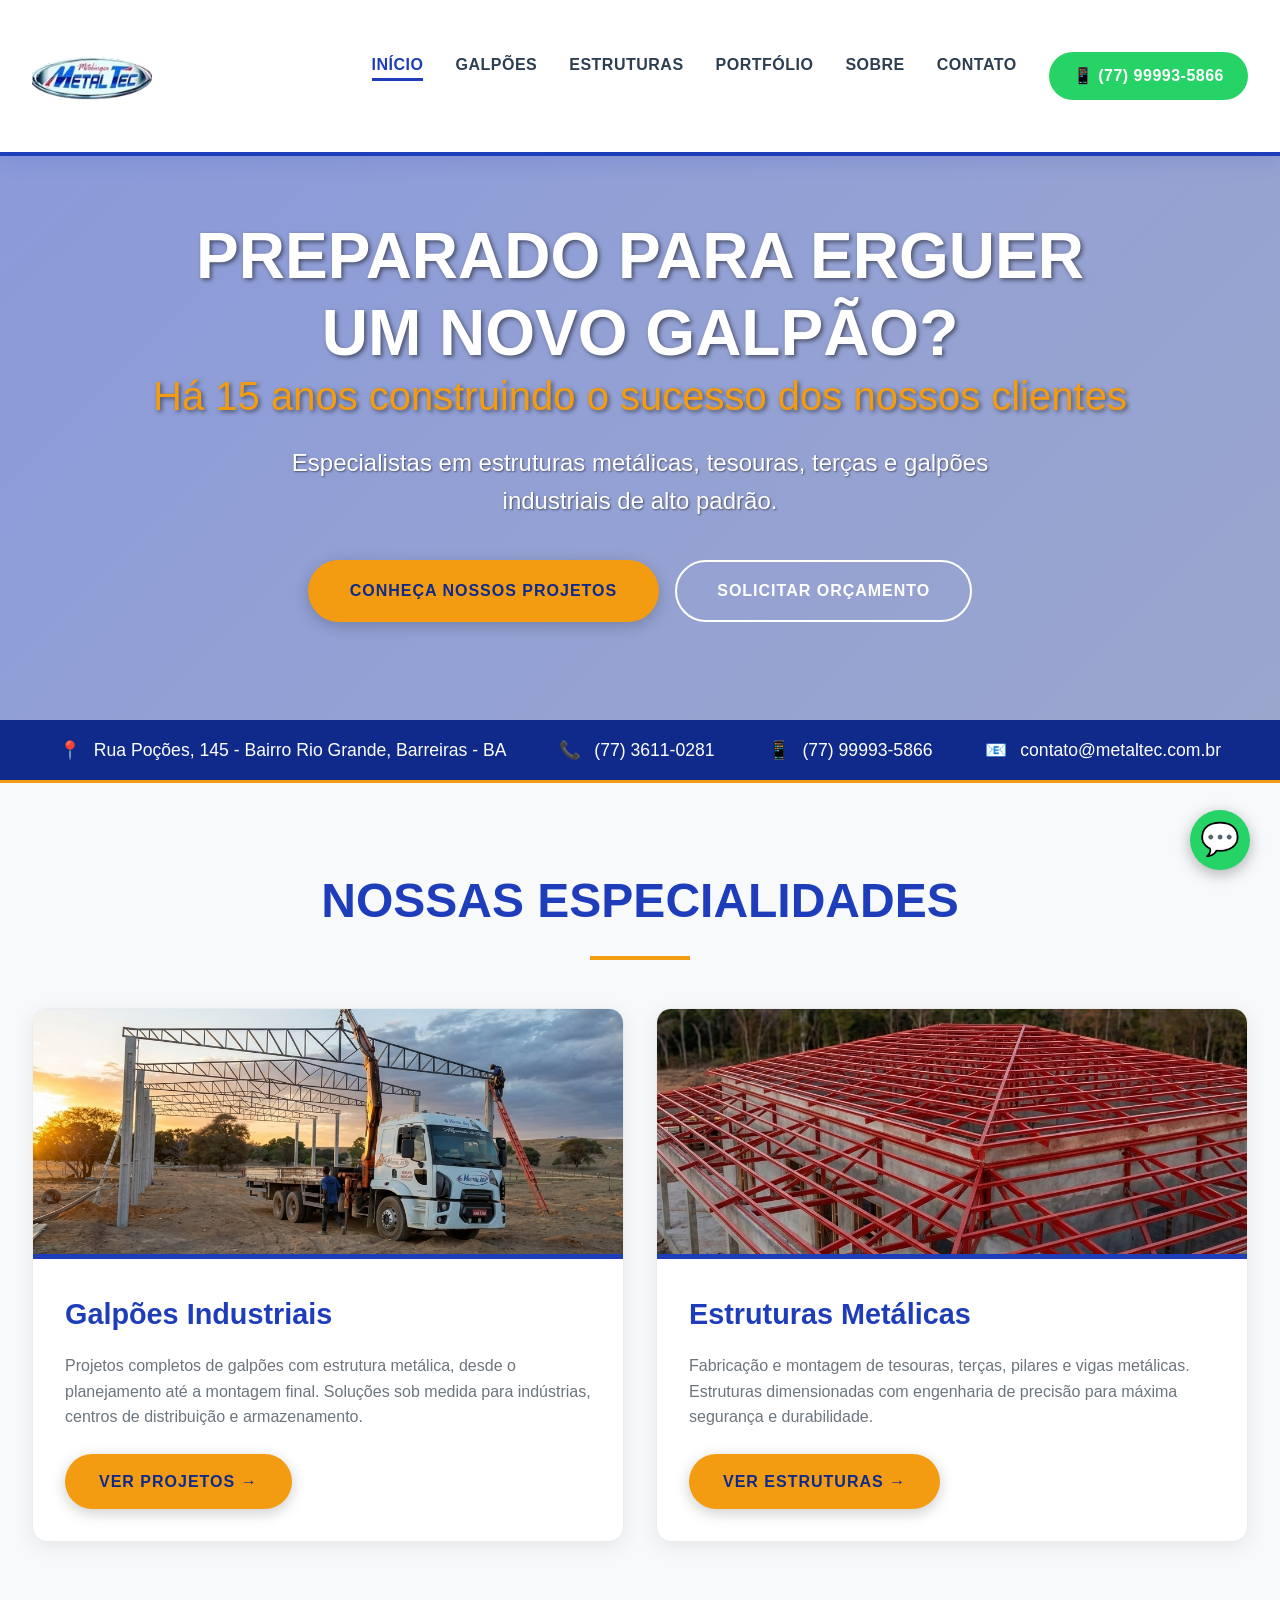
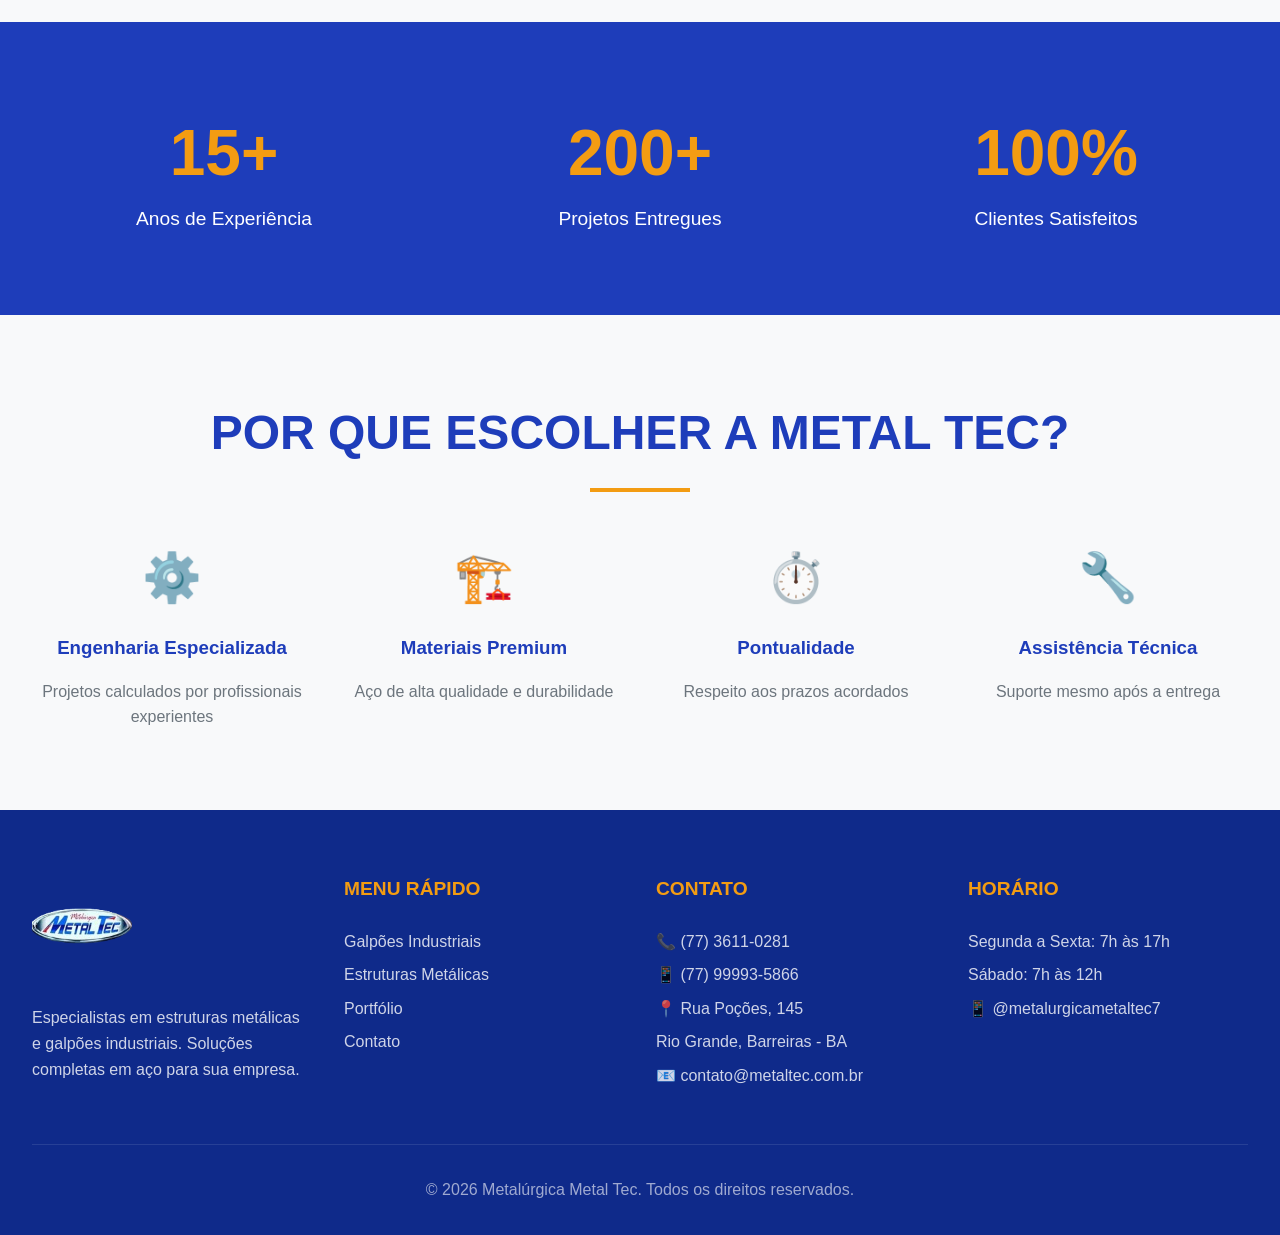
==== SiteMetalTec/index.html @ 74ecfce2 "Add files via upload" ====
<!DOCTYPE html>
<html lang="pt-BR">
<head>
    <meta charset="UTF-8">
    <meta name="viewport" content="width=device-width, initial-scale=1.0">
    <title>Metal Tec - Estruturas Metálicas e Galpões Industriais</title>
    <link rel="stylesheet" href="css/estilo.css">
</head>
<body>
    <header class="header">
        <div class="header-container">
            <a href="index.html" class="logo">
                <img src="logo.png" alt="Metal Tec">
            </a>
            <nav>
                <ul class="nav-menu">
                    <li><a href="index.html" class="active">INÍCIO</a></li>
                    <li><a href="galpoes.html">GALPÕES</a></li>
                    <li><a href="estruturas.html">ESTRUTURAS</a></li>
                    <li><a href="portfolio.html">PORTFÓLIO</a></li>
                    <li><a href="sobre.html">SOBRE</a></li>
                    <li><a href="contato.html">CONTATO</a></li>
                    <li><a href="https://wa.me/5577999935866" class="whatsapp-nav" target="_blank">📱 (77) 99993-5866</a></li>
                </ul>
            </nav>
        </div>
    </header>

    <!-- Hero Section com imagem de fundo VISÍVEL -->
    <section class="hero">
        <div class="hero-content">
            <h1>
                PREPARADO PARA ERGUER<br>UM NOVO GALPÃO?
                <span>Há 15 anos construindo o sucesso dos nossos clientes</span>
            </h1>
            <p>Especialistas em estruturas metálicas, tesouras, terças e galpões industriais de alto padrão.</p>
            <div style="display: flex; gap: 1rem; justify-content: center; flex-wrap: wrap;">
                <a href="galpoes.html" class="btn btn-primary">CONHEÇA NOSSOS PROJETOS</a>
                <a href="contato.html" class="btn btn-outline">SOLICITAR ORÇAMENTO</a>
            </div>
        </div>
    </section>

    <!-- Info Bar -->
    <div class="info-bar">
        <span><i>📍</i> Rua Poções, 145 - Bairro Rio Grande, Barreiras - BA</span>
        <span><i>📞</i> (77) 3611-0281</span>
        <span><i>📱</i> (77) 99993-5866</span>
        <span><i>📧</i> contato@metaltec.com.br</span>
    </div>

    <!-- Serviços em Destaque -->
    <section class="section">
        <div class="container">
            <h2 class="section-title">NOSSAS ESPECIALIDADES</h2>
            <div class="cards-grid">
                <div class="card">
                    <div class="card-image" style="background-image: url('imagens/galpao-destaque.jpg')"></div>
                    <div class="card-content">
                        <h3>Galpões Industriais</h3>
                        <p>Projetos completos de galpões com estrutura metálica, desde o planejamento até a montagem final. Soluções sob medida para indústrias, centros de distribuição e armazenamento.</p>
                        <a href="galpoes.html" class="btn btn-primary" style="padding: 0.8rem 2rem;">VER PROJETOS →</a>
                    </div>
                </div>
                <div class="card">
                    <div class="card-image" style="background-image: url('imagens/estrutura-destaque.jpg')"></div>
                    <div class="card-content">
                        <h3>Estruturas Metálicas</h3>
                        <p>Fabricação e montagem de tesouras, terças, pilares e vigas metálicas. Estruturas dimensionadas com engenharia de precisão para máxima segurança e durabilidade.</p>
                        <a href="estruturas.html" class="btn btn-primary" style="padding: 0.8rem 2rem;">VER ESTRUTURAS →</a>
                    </div>
                </div>
            </div>
        </div>
    </section>

    <!-- Números -->
    <section class="section" style="background: var(--metaltec-blue); color: white;">
        <div class="container">
            <div style="display: grid; grid-template-columns: repeat(3, 1fr); gap: 2rem; text-align: center;">
                <div>
                    <div style="font-size: 4rem; font-weight: 800; color: var(--metaltec-orange);">15+</div>
                    <div style="font-size: 1.2rem;">Anos de Experiência</div>
                </div>
                <div>
                    <div style="font-size: 4rem; font-weight: 800; color: var(--metaltec-orange);">200+</div>
                    <div style="font-size: 1.2rem;">Projetos Entregues</div>
                </div>
                <div>
                    <div style="font-size: 4rem; font-weight: 800; color: var(--metaltec-orange);">100%</div>
                    <div style="font-size: 1.2rem;">Clientes Satisfeitos</div>
                </div>
            </div>
        </div>
    </section>

    <!-- Por que a Metal Tec -->
    <section class="section">
        <div class="container">
            <h2 class="section-title">POR QUE ESCOLHER A METAL TEC?</h2>
            <div style="display: grid; grid-template-columns: repeat(4, 1fr); gap: 2rem;">
                <div style="text-align: center;">
                    <div style="font-size: 3rem; color: var(--metaltec-blue); margin-bottom: 1rem;">⚙️</div>
                    <h3 style="color: var(--metaltec-blue); margin-bottom: 1rem;">Engenharia Especializada</h3>
                    <p style="color: var(--gray);">Projetos calculados por profissionais experientes</p>
                </div>
                <div style="text-align: center;">
                    <div style="font-size: 3rem; color: var(--metaltec-blue); margin-bottom: 1rem;">🏗️</div>
                    <h3 style="color: var(--metaltec-blue); margin-bottom: 1rem;">Materiais Premium</h3>
                    <p style="color: var(--gray);">Aço de alta qualidade e durabilidade</p>
                </div>
                <div style="text-align: center;">
                    <div style="font-size: 3rem; color: var(--metaltec-blue); margin-bottom: 1rem;">⏱️</div>
                    <h3 style="color: var(--metaltec-blue); margin-bottom: 1rem;">Pontualidade</h3>
                    <p style="color: var(--gray);">Respeito aos prazos acordados</p>
                </div>
                <div style="text-align: center;">
                    <div style="font-size: 3rem; color: var(--metaltec-blue); margin-bottom: 1rem;">🔧</div>
                    <h3 style="color: var(--metaltec-blue); margin-bottom: 1rem;">Assistência Técnica</h3>
                    <p style="color: var(--gray);">Suporte mesmo após a entrega</p>
                </div>
            </div>
        </div>
    </section>

    <!-- Footer -->
    <footer class="footer">
        <div class="footer-grid">
            <div class="footer-col">
                <img src="logo.png" alt="Metal Tec" style="height: 100px; margin-bottom: 1rem;">
                <p>Especialistas em estruturas metálicas e galpões industriais. Soluções completas em aço para sua empresa.</p>
            </div>
            <div class="footer-col">
                <h4>MENU RÁPIDO</h4>
                <p><a href="galpoes.html">Galpões Industriais</a></p>
                <p><a href="estruturas.html">Estruturas Metálicas</a></p>
                <p><a href="portfolio.html">Portfólio</a></p>
                <p><a href="contato.html">Contato</a></p>
            </div>
            <div class="footer-col">
                <h4>CONTATO</h4>
                <p>📞 (77) 3611-0281</p>
                <p>📱 (77) 99993-5866</p>
                <p>📍 Rua Poções, 145</p>
                <p>Rio Grande, Barreiras - BA</p>
                <p>📧 contato@metaltec.com.br</p>
            </div>
            <div class="footer-col">
                <h4>HORÁRIO</h4>
                <p>Segunda a Sexta: 7h às 17h</p>
                <p>Sábado: 7h às 12h</p>
                <p>📱 @metalurgicametaltec7</p>
            </div>
        </div>
        <div class="footer-bottom">
            <p>© 2026 Metalúrgica Metal Tec. Todos os direitos reservados.</p>
        </div>
    </footer>

    <!-- WhatsApp Float -->
    <a href="https://wa.me/5577999935866" class="whatsapp-float" target="_blank">
        💬
    </a>
</body>
</html>
---- SiteMetalTec/css/estilo.css ----
/* ===== RESET E VARIÁVEIS ===== */
* {
    margin: 0;
    padding: 0;
    box-sizing: border-box;
    font-family: 'Montserrat', 'Segoe UI', sans-serif;
}

:root {
    --metaltec-blue: #1e3dba;
    --metaltec-blue-dark: #0f2a8a;
    --metaltec-blue-light: #2e4ed6;
    --metaltec-gray: #2c3e50;
    --metaltec-orange: #f39c12;
    --dark: #1a1a1a;
    --light: #f8f9fa;
    --white: #ffffff;
    --gray: #6c757d;
    --border: #e9ecef;
}

/* ===== TIPOGRAFIA ===== */
@import url('https://fonts.googleapis.com/css2?family=Montserrat:wght@300;400;500;600;700;800&display=swap');

body {
    color: var(--dark);
    line-height: 1.6;
    background-color: var(--light);
}

/* ===== HEADER COM LOGO GRANDE ===== */
.header {
    background: var(--white);
    box-shadow: 0 4px 20px rgba(30, 61, 186, 0.15);
    position: fixed;
    width: 100%;
    top: 0;
    z-index: 1000;
    border-bottom: 4px solid var(--metaltec-blue);
}

.header-container {
    max-width: 1400px;
    margin: 0 auto;
    padding: 1rem 2rem;
    display: flex;
    justify-content: space-between;
    align-items: center;
}

.logo {
    display: flex;
    align-items: center;
}

.logo img {
    height: 120px; /* LOGO BEM GRANDE */
    width: auto;
    transition: transform 0.3s;
}

.logo img:hover {
    transform: scale(1.05);
}

/* ===== NAVEGAÇÃO ===== */
.nav-menu {
    display: flex;
    gap: 2rem;
    list-style: none;
}

.nav-menu a {
    text-decoration: none;
    color: var(--metaltec-gray);
    font-weight: 600;
    font-size: 1rem;
    text-transform: uppercase;
    letter-spacing: 0.5px;
    transition: all 0.3s;
    padding: 0.5rem 0;
    position: relative;
}

.nav-menu a:after {
    content: '';
    position: absolute;
    bottom: 0;
    left: 0;
    width: 0;
    height: 3px;
    background: var(--metaltec-blue);
    transition: width 0.3s;
}

.nav-menu a:hover {
    color: var(--metaltec-blue);
}

.nav-menu a:hover:after,
.nav-menu a.active:after {
    width: 100%;
}

.nav-menu a.active {
    color: var(--metaltec-blue);
    font-weight: 700;
}

.whatsapp-nav {
    background: #25D366;
    color: white !important;
    padding: 0.7rem 1.5rem !important;
    border-radius: 50px;
    display: flex;
    align-items: center;
    gap: 0.5rem;
}

.whatsapp-nav:hover {
    background: #128C7E;
    transform: translateY(-2px);
    box-shadow: 0 4px 10px rgba(37, 211, 102, 0.3);
}

.whatsapp-nav:after {
    display: none;
}

/* ===== HERO SECTION - COM IMAGEM VISÍVEL ===== */
.hero {
    margin-top: 120px; /* Ajustado para a logo maior */
    background: linear-gradient(135deg, rgba(30, 61, 186, 0.5), rgba(15, 42, 138, 0.4)), url('../imagens/hero-principal.jpg');
    background-size: cover;
    background-position: center;
    min-height: 600px;
    display: flex;
    align-items: center;
    position: relative;
}

.hero-content {
    max-width: 1400px;
    margin: 0 auto;
    padding: 4rem 2rem;
    color: var(--white);
    text-align: center;
    width: 100%;
}

.hero h1 {
    font-size: 4rem;
    font-weight: 800;
    line-height: 1.2;
    margin-bottom: 1.5rem;
    text-transform: uppercase;
    text-shadow: 2px 2px 4px rgba(0,0,0,0.5);
}

.hero h1 span {
    color: var(--metaltec-orange);
    display: block;
    font-size: 2.5rem;
    font-weight: 400;
    text-transform: none;
}

.hero p {
    font-size: 1.5rem;
    margin-bottom: 2.5rem;
    max-width: 800px;
    margin-left: auto;
    margin-right: auto;
    font-weight: 300;
    text-shadow: 1px 1px 2px rgba(0,0,0,0.5);
}

/* Hero para páginas internas */
.hero-interno {
    margin-top: 120px;
    background: linear-gradient(135deg, rgba(30, 61, 186, 0.7), rgba(15, 42, 138, 0.6)), url('../imagens/hero-interno.jpg');
    background-size: cover;
    background-position: center;
    min-height: 400px;
    display: flex;
    align-items: center;
}

/* ===== BOTÕES ===== */
.btn {
    display: inline-block;
    padding: 1rem 2.5rem;
    border-radius: 50px;
    text-decoration: none;
    font-weight: 600;
    text-transform: uppercase;
    letter-spacing: 1px;
    transition: all 0.3s;
    border: 2px solid transparent;
    cursor: pointer;
}

.btn-primary {
    background: var(--metaltec-orange);
    color: var(--metaltec-blue-dark);
    font-weight: 700;
    box-shadow: 0 4px 15px rgba(0,0,0,0.2);
}

.btn-primary:hover {
    background: var(--white);
    color: var(--metaltec-blue);
    transform: translateY(-3px);
    box-shadow: 0 6px 20px rgba(0,0,0,0.3);
}

.btn-outline {
    background: transparent;
    border: 2px solid var(--white);
    color: var(--white);
}

.btn-outline:hover {
    background: var(--white);
    color: var(--metaltec-blue);
}

.btn-secondary {
    background: var(--metaltec-blue);
    color: var(--white);
}

.btn-secondary:hover {
    background: var(--metaltec-blue-dark);
    transform: translateY(-3px);
}

/* ===== CARDS ===== */
.cards-grid {
    display: grid;
    grid-template-columns: repeat(auto-fit, minmax(350px, 1fr));
    gap: 2rem;
    margin-top: 2rem;
}

.card {
    background: var(--white);
    border-radius: 15px;
    overflow: hidden;
    box-shadow: 0 5px 20px rgba(0,0,0,0.08);
    transition: all 0.3s;
    border: 1px solid var(--border);
}

.card:hover {
    transform: translateY(-10px);
    box-shadow: 0 8px 30px rgba(30, 61, 186, 0.15);
    border-color: var(--metaltec-blue);
}

.card-image {
    height: 250px;
    background-size: cover;
    background-position: center;
    position: relative;
}

.card-image:after {
    content: '';
    position: absolute;
    bottom: 0;
    left: 0;
    right: 0;
    height: 5px;
    background: var(--metaltec-blue);
}

.card-content {
    padding: 2rem;
}

.card-content h3 {
    color: var(--metaltec-blue);
    font-size: 1.8rem;
    margin-bottom: 1rem;
    font-weight: 700;
}

.card-content p {
    color: var(--gray);
    margin-bottom: 1.5rem;
    line-height: 1.6;
}

/* ===== SEÇÕES ===== */
.section {
    padding: 5rem 2rem;
}

.section-light {
    background: var(--white);
}

.section-dark {
    background: var(--metaltec-blue-dark);
    color: var(--white);
}

.section-title {
    text-align: center;
    font-size: 3rem;
    color: var(--metaltec-blue);
    margin-bottom: 3rem;
    font-weight: 800;
    position: relative;
}

.section-title:after {
    content: '';
    display: block;
    width: 100px;
    height: 4px;
    background: var(--metaltec-orange);
    margin: 1rem auto;
}

.section-title.light {
    color: var(--white);
}

.container {
    max-width: 1400px;
    margin: 0 auto;
}

/* ===== INFO BAR ===== */
.info-bar {
    background: var(--metaltec-blue-dark);
    color: var(--white);
    padding: 1rem;
    text-align: center;
    font-size: 1.1rem;
    border-bottom: 3px solid var(--metaltec-orange);
}

.info-bar span {
    margin: 0 1.5rem;
    display: inline-block;
}

.info-bar i {
    color: var(--metaltec-orange);
    margin-right: 0.5rem;
    font-style: normal;
    font-weight: bold;
}

/* ===== LISTA DE SERVIÇOS ===== */
.servicos-lista {
    display: grid;
    grid-template-columns: repeat(auto-fit, minmax(300px, 1fr));
    gap: 2rem;
    margin: 3rem 0;
}

.servico-item {
    background: var(--white);
    padding: 2rem;
    border-radius: 15px;
    box-shadow: 0 5px 15px rgba(0,0,0,0.05);
    border-left: 5px solid var(--metaltec-blue);
}

.servico-item h3 {
    color: var(--metaltec-blue);
    font-size: 1.8rem;
    margin-bottom: 1rem;
}

.servico-item ul {
    list-style: none;
}

.servico-item li {
    margin-bottom: 0.5rem;
    padding-left: 1.5rem;
    position: relative;
}

.servico-item li:before {
    content: "✓";
    color: var(--metaltec-orange);
    font-weight: bold;
    position: absolute;
    left: 0;
}

/* ===== PORTFOLIO GRID ===== */
.portfolio-grid {
    display: grid;
    grid-template-columns: repeat(auto-fill, minmax(400px, 1fr));
    gap: 2rem;
}

.portfolio-item {
    position: relative;
    border-radius: 15px;
    overflow: hidden;
    height: 300px;
    cursor: pointer;
}

.portfolio-item img {
    width: 100%;
    height: 100%;
    object-fit: cover;
    transition: transform 0.5s;
}

.portfolio-item:hover img {
    transform: scale(1.1);
}

.portfolio-overlay {
    position: absolute;
    bottom: 0;
    left: 0;
    right: 0;
    background: linear-gradient(to top, var(--metaltec-blue), transparent);
    color: var(--white);
    padding: 2rem;
    transform: translateY(100%);
    transition: transform 0.3s;
}

.portfolio-item:hover .portfolio-overlay {
    transform: translateY(0);
}

/* ===== SOBRE ===== */
.sobre-grid {
    display: grid;
    grid-template-columns: 1fr 1fr;
    gap: 4rem;
    align-items: center;
}

.sobre-imagem {
    border-radius: 15px;
    overflow: hidden;
    box-shadow: 0 10px 30px rgba(0,0,0,0.1);
}

.sobre-imagem img {
    width: 100%;
    height: auto;
    display: block;
}

.valores-grid {
    display: grid;
    grid-template-columns: repeat(3, 1fr);
    gap: 2rem;
    margin-top: 3rem;
}

.valor-item {
    text-align: center;
    padding: 2rem;
    background: var(--white);
    border-radius: 10px;
    box-shadow: 0 5px 15px rgba(0,0,0,0.05);
}

.valor-icon {
    font-size: 3rem;
    color: var(--metaltec-blue);
    margin-bottom: 1rem;
}

/* ===== CONTATO ===== */
.contato-grid {
    display: grid;
    grid-template-columns: 1fr 1fr;
    gap: 4rem;
}

.contato-info {
    background: var(--light);
    padding: 2rem;
    border-radius: 15px;
}

.contato-item {
    display: flex;
    align-items: center;
    gap: 1rem;
    margin-bottom: 1.5rem;
    padding: 1rem;
    background: var(--white);
    border-radius: 10px;
    box-shadow: 0 2px 10px rgba(0,0,0,0.05);
}

.contato-icon {
    width: 50px;
    height: 50px;
    background: var(--metaltec-blue);
    color: var(--white);
    border-radius: 50%;
    display: flex;
    align-items: center;
    justify-content: center;
    font-size: 1.5rem;
}

.contato-text h4 {
    color: var(--metaltec-blue);
    margin-bottom: 0.3rem;
}

.contato-form {
    background: var(--white);
    padding: 2rem;
    border-radius: 15px;
    box-shadow: 0 5px 20px rgba(0,0,0,0.08);
}

.form-group {
    margin-bottom: 1.5rem;
}

.form-group label {
    display: block;
    margin-bottom: 0.5rem;
    color: var(--metaltec-gray);
    font-weight: 600;
}

.form-control {
    width: 100%;
    padding: 1rem;
    border: 2px solid var(--border);
    border-radius: 10px;
    font-size: 1rem;
    transition: border-color 0.3s;
}

.form-control:focus {
    outline: none;
    border-color: var(--metaltec-blue);
}

textarea.form-control {
    min-height: 150px;
    resize: vertical;
}

.mapa {
    margin-top: 4rem;
    border-radius: 15px;
    overflow: hidden;
    box-shadow: 0 5px 20px rgba(0,0,0,0.1);
}

.mapa iframe {
    width: 100%;
    height: 400px;
    border: none;
}

/* ===== FOOTER ===== */
.footer {
    background: var(--metaltec-blue-dark);
    color: var(--white);
    padding: 4rem 2rem 2rem;
}

.footer-grid {
    max-width: 1400px;
    margin: 0 auto;
    display: grid;
    grid-template-columns: repeat(4, 1fr);
    gap: 2rem;
}

.footer-col h4 {
    color: var(--metaltec-orange);
    margin-bottom: 1.5rem;
    font-size: 1.2rem;
}

.footer-col p {
    color: rgba(255,255,255,0.8);
    margin: 0.5rem 0;
    line-height: 1.6;
}

.footer-col a {
    color: rgba(255,255,255,0.8);
    text-decoration: none;
    transition: color 0.3s;
}

.footer-col a:hover {
    color: var(--metaltec-orange);
}

.footer-bottom {
    max-width: 1400px;
    margin: 3rem auto 0;
    padding-top: 2rem;
    border-top: 1px solid rgba(255,255,255,0.1);
    text-align: center;
    color: rgba(255,255,255,0.6);
}

/* ===== WHATSAPP FLOAT ===== */
.whatsapp-float {
    position: fixed;
    bottom: 30px;
    right: 30px;
    background: #25D366;
    color: white;
    width: 60px;
    height: 60px;
    border-radius: 50%;
    display: flex;
    align-items: center;
    justify-content: center;
    font-size: 2rem;
    box-shadow: 0 4px 15px rgba(0,0,0,0.3);
    transition: all 0.3s;
    z-index: 999;
    text-decoration: none;
}

.whatsapp-float:hover {
    transform: scale(1.1);
    background: #128C7E;
}

/* ===== TABELAS ===== */
.tabela-contato {
    width: 100%;
    border-collapse: collapse;
    margin-top: 2rem;
}

.tabela-contato td {
    padding: 1rem;
    border: 1px solid var(--border);
}

.tabela-contato tr:first-child td {
    background: var(--metaltec-blue);
    color: white;
    font-weight: bold;
}

/* ===== RESPONSIVIDADE ===== */
@media (max-width: 1024px) {
    .hero h1 {
        font-size: 3rem;
    }
    
    .footer-grid {
        grid-template-columns: repeat(2, 1fr);
    }
    
    .sobre-grid,
    .contato-grid {
        grid-template-columns: 1fr;
        gap: 2rem;
    }
    
    .valores-grid {
        grid-template-columns: repeat(2, 1fr);
    }
    
    .logo img {
        height: 100px;
    }
}

@media (max-width: 768px) {
    .nav-menu {
        display: none;
    }
    
    .hero {
        margin-top: 100px;
    }
    
    .hero h1 {
        font-size: 2.2rem;
    }
    
    .hero h1 span {
        font-size: 1.5rem;
    }
    
    .hero p {
        font-size: 1.2rem;
    }
    
    .portfolio-grid {
        grid-template-columns: 1fr;
    }
    
    .info-bar span {
        display: block;
        margin: 0.5rem 0;
    }
    
    .section-title {
        font-size: 2.2rem;
    }
    
    .logo img {
        height: 80px;
    }
}

@media (max-width: 480px) {
    .footer-grid {
        grid-template-columns: 1fr;
    }
    
    .valores-grid {
        grid-template-columns: 1fr;
    }
    
    .btn {
        padding: 0.8rem 1.5rem;
        font-size: 0.9rem;
    }
    
    .logo img {
        height: 70px;
    }
}
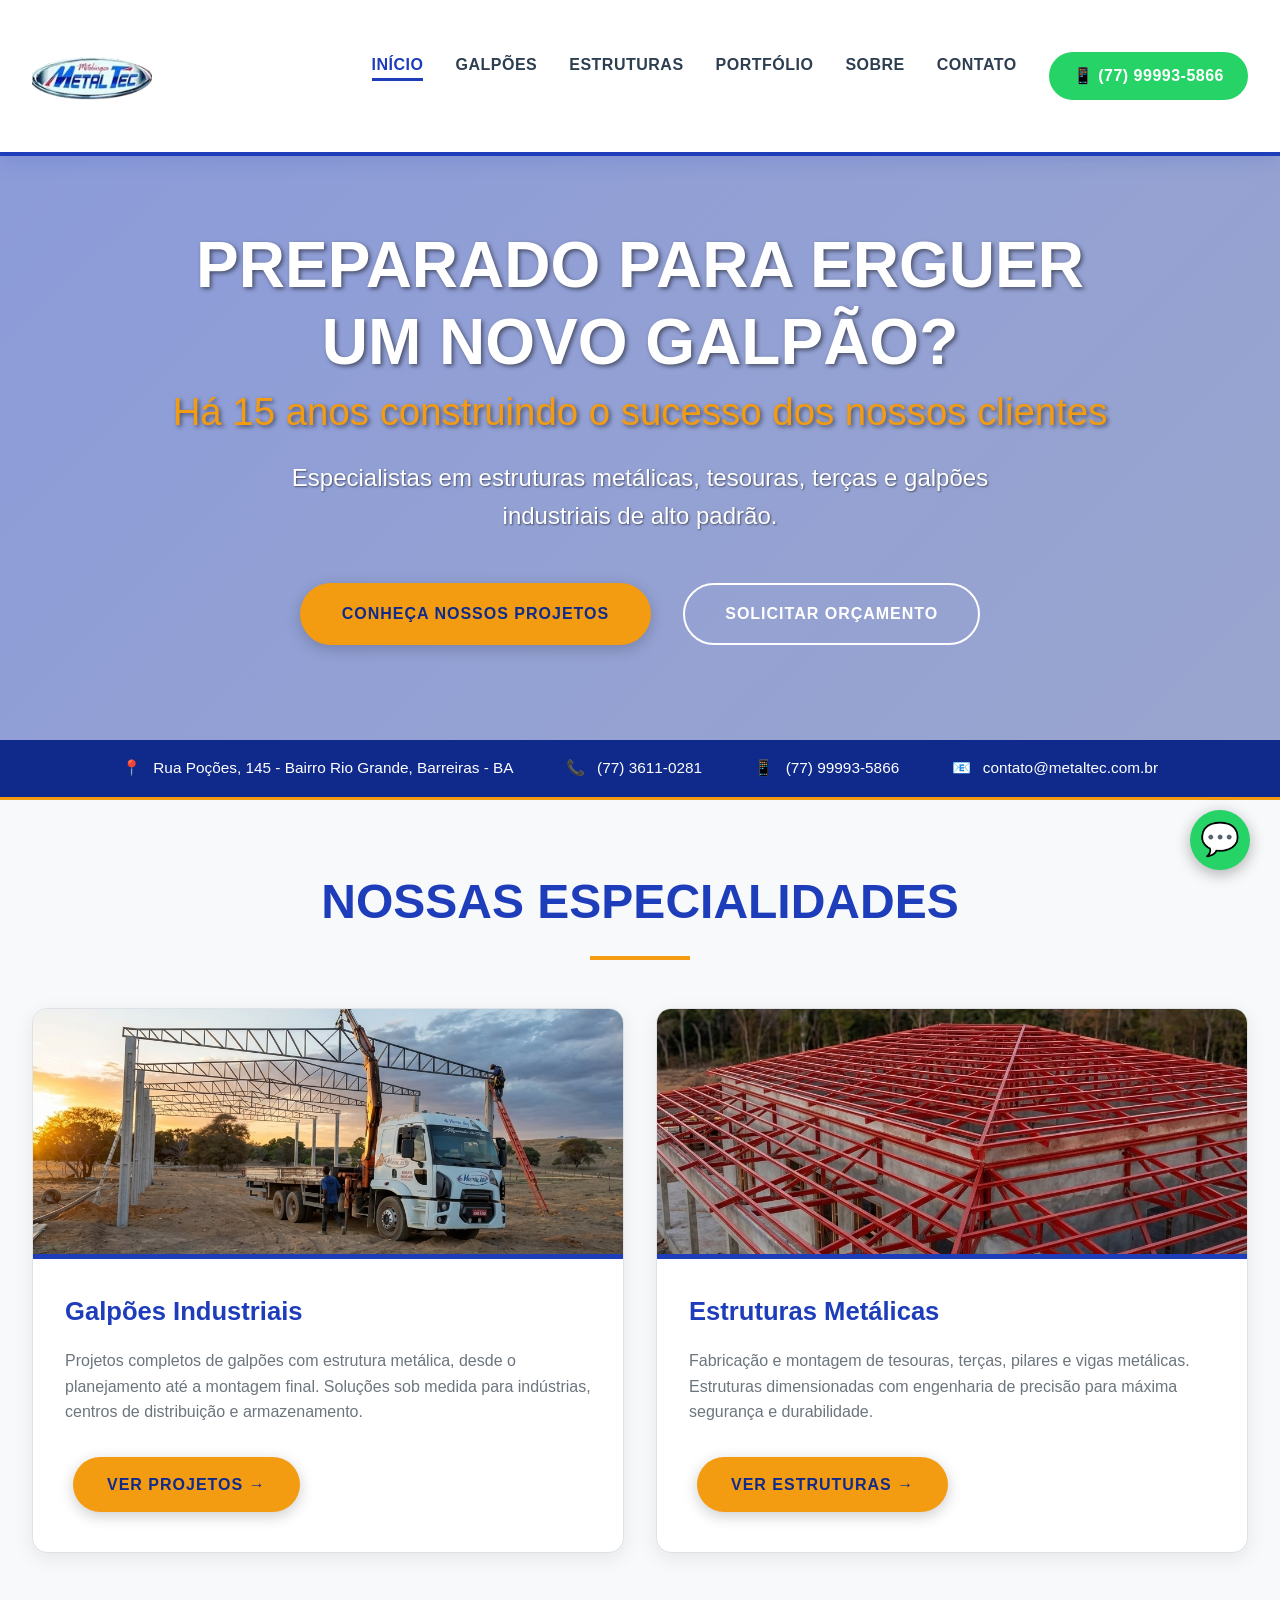
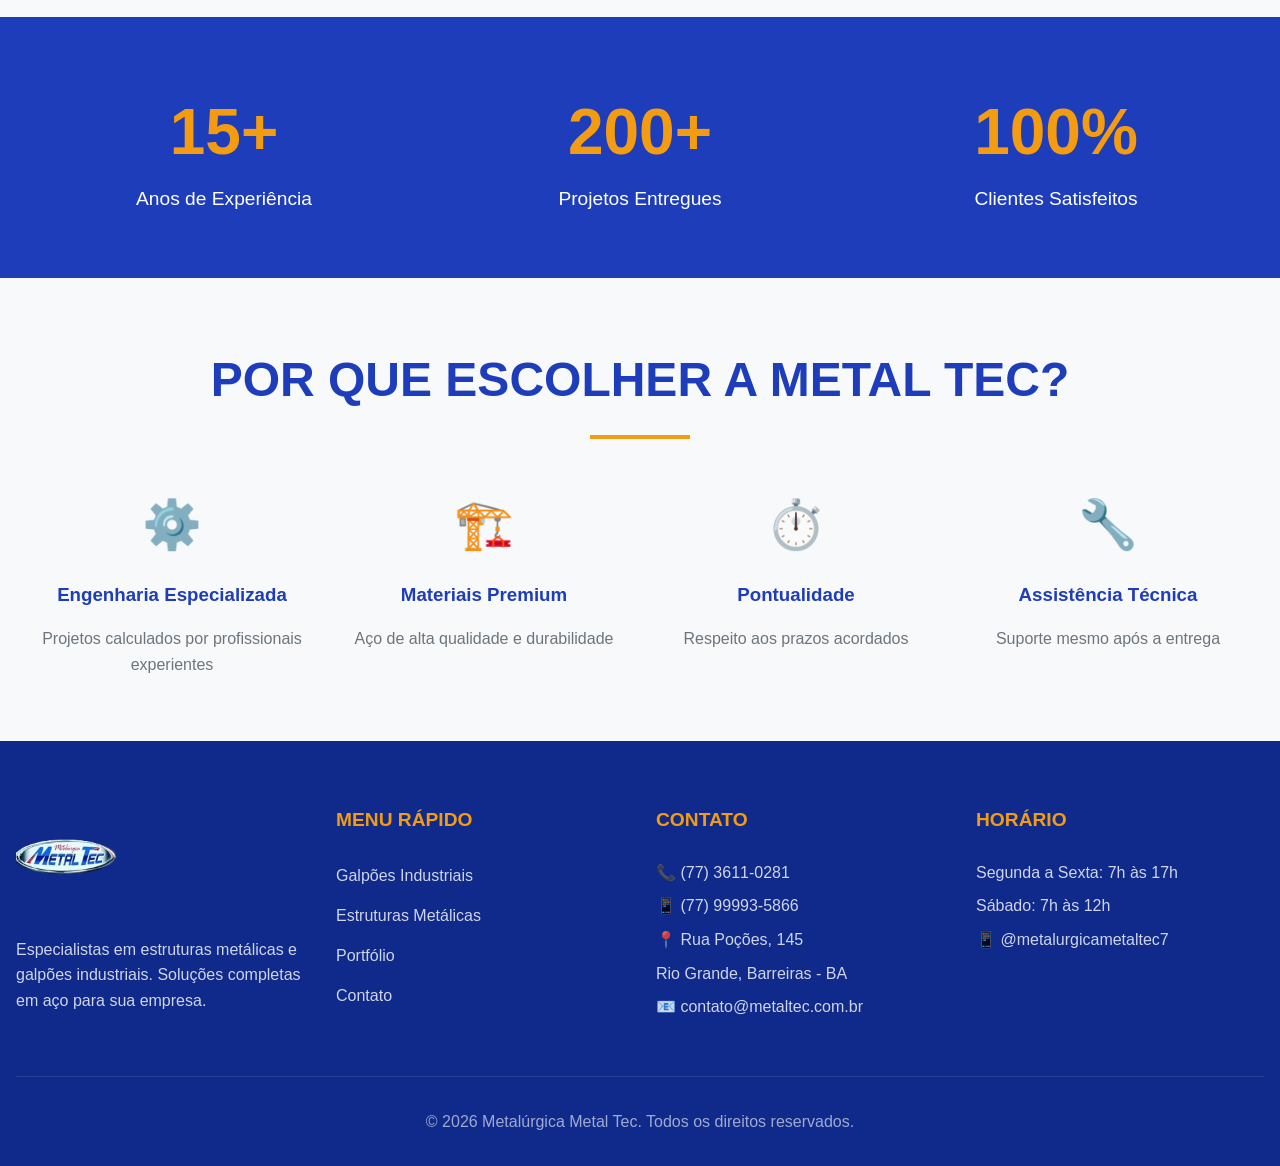
==== commit 8ed6f6e2: "Add files via upload" ====
--- a/SiteMetalTec/index.html
+++ b/SiteMetalTec/index.html
@@ -161,5 +161,6 @@
     <a href="https://wa.me/5577999935866" class="whatsapp-float" target="_blank">
         💬
     </a>
+    <script src="js/script.js"></script>
 </body>
 </html>
--- a/SiteMetalTec/css/estilo.css
+++ b/SiteMetalTec/css/estilo.css
@@ -3,7 +3,7 @@
     margin: 0;
     padding: 0;
     box-sizing: border-box;
-    font-family: 'Montserrat', 'Segoe UI', sans-serif;
+    font-family: 'Montserrat', -apple-system, BlinkMacSystemFont, 'Segoe UI', Roboto, Oxygen, Ubuntu, Cantarell, sans-serif;
 }
 
 :root {
@@ -16,19 +16,53 @@
     --light: #f8f9fa;
     --white: #ffffff;
     --gray: #6c757d;
-    --border: #e9ecef;
+    --gray-light: #e9ecef;
+    --border: #dee2e6;
+    --success: #25D366;
+    --success-dark: #128C7E;
+    --font-size-base: 16px;
+    --spacing-unit: 1rem;
 }
 
 /* ===== TIPOGRAFIA ===== */
 @import url('https://fonts.googleapis.com/css2?family=Montserrat:wght@300;400;500;600;700;800&display=swap');
+
+html {
+    font-size: var(--font-size-base);
+    scroll-behavior: smooth;
+}
 
 body {
     color: var(--dark);
     line-height: 1.6;
     background-color: var(--light);
-}
-
-/* ===== HEADER COM LOGO GRANDE ===== */
+    overflow-x: hidden;
+    width: 100%;
+    position: relative;
+}
+
+/* ===== ACESSIBILIDADE ===== */
+:focus {
+    outline: 3px solid var(--metaltec-orange);
+    outline-offset: 2px;
+}
+
+.skip-link {
+    position: absolute;
+    top: -40px;
+    left: 0;
+    background: var(--metaltec-blue);
+    color: white;
+    padding: 8px;
+    z-index: 1001;
+    text-decoration: none;
+}
+
+.skip-link:focus {
+    top: 0;
+}
+
+/* ===== HEADER COM LOGO GRANDE E RESPONSIVO ===== */
 .header {
     background: var(--white);
     box-shadow: 0 4px 20px rgba(30, 61, 186, 0.15);
@@ -46,6 +80,7 @@
     display: flex;
     justify-content: space-between;
     align-items: center;
+    width: 100%;
 }
 
 .logo {
@@ -54,13 +89,33 @@
 }
 
 .logo img {
-    height: 120px; /* LOGO BEM GRANDE */
+    height: 120px;
     width: auto;
+    max-width: 100%;
     transition: transform 0.3s;
 }
 
 .logo img:hover {
     transform: scale(1.05);
+}
+
+/* ===== MENU HAMBURGUER PARA MOBILE ===== */
+.menu-toggle {
+    display: none;
+    flex-direction: column;
+    cursor: pointer;
+    background: none;
+    border: none;
+    padding: 10px;
+}
+
+.menu-toggle span {
+    width: 30px;
+    height: 3px;
+    background: var(--metaltec-blue);
+    margin: 3px 0;
+    transition: 0.3s;
+    border-radius: 3px;
 }
 
 /* ===== NAVEGAÇÃO ===== */
@@ -68,6 +123,8 @@
     display: flex;
     gap: 2rem;
     list-style: none;
+    margin: 0;
+    padding: 0;
 }
 
 .nav-menu a {
@@ -80,6 +137,7 @@
     transition: all 0.3s;
     padding: 0.5rem 0;
     position: relative;
+    white-space: nowrap;
 }
 
 .nav-menu a:after {
@@ -108,17 +166,19 @@
 }
 
 .whatsapp-nav {
-    background: #25D366;
+    background: var(--success);
     color: white !important;
     padding: 0.7rem 1.5rem !important;
     border-radius: 50px;
     display: flex;
     align-items: center;
     gap: 0.5rem;
+    white-space: nowrap;
 }
 
 .whatsapp-nav:hover {
-    background: #128C7E;
+    background: var(--success-dark);
+    color: white !important;
     transform: translateY(-2px);
     box-shadow: 0 4px 10px rgba(37, 211, 102, 0.3);
 }
@@ -127,16 +187,19 @@
     display: none;
 }
 
-/* ===== HERO SECTION - COM IMAGEM VISÍVEL ===== */
+/* ===== HERO SECTION ===== */
 .hero {
-    margin-top: 120px; /* Ajustado para a logo maior */
+    margin-top: 140px;
     background: linear-gradient(135deg, rgba(30, 61, 186, 0.5), rgba(15, 42, 138, 0.4)), url('../imagens/hero-principal.jpg');
     background-size: cover;
     background-position: center;
+    background-attachment: fixed;
     min-height: 600px;
+    height: auto;
     display: flex;
     align-items: center;
     position: relative;
+    width: 100%;
 }
 
 .hero-content {
@@ -149,41 +212,46 @@
 }
 
 .hero h1 {
-    font-size: 4rem;
+    font-size: clamp(2rem, 5vw, 4rem);
     font-weight: 800;
     line-height: 1.2;
     margin-bottom: 1.5rem;
     text-transform: uppercase;
     text-shadow: 2px 2px 4px rgba(0,0,0,0.5);
+    word-wrap: break-word;
 }
 
 .hero h1 span {
     color: var(--metaltec-orange);
     display: block;
-    font-size: 2.5rem;
+    font-size: clamp(1.2rem, 3vw, 2.5rem);
     font-weight: 400;
     text-transform: none;
+    margin-top: 0.5rem;
 }
 
 .hero p {
-    font-size: 1.5rem;
+    font-size: clamp(1rem, 2vw, 1.5rem);
     margin-bottom: 2.5rem;
     max-width: 800px;
     margin-left: auto;
     margin-right: auto;
     font-weight: 300;
     text-shadow: 1px 1px 2px rgba(0,0,0,0.5);
+    padding: 0 1rem;
 }
 
 /* Hero para páginas internas */
 .hero-interno {
-    margin-top: 120px;
+    margin-top: 140px;
     background: linear-gradient(135deg, rgba(30, 61, 186, 0.7), rgba(15, 42, 138, 0.6)), url('../imagens/hero-interno.jpg');
     background-size: cover;
     background-position: center;
     min-height: 400px;
+    height: auto;
     display: flex;
     align-items: center;
+    width: 100%;
 }
 
 /* ===== BOTÕES ===== */
@@ -198,6 +266,9 @@
     transition: all 0.3s;
     border: 2px solid transparent;
     cursor: pointer;
+    font-size: clamp(0.9rem, 1.5vw, 1rem);
+    text-align: center;
+    margin: 0.5rem;
 }
 
 .btn-primary {
@@ -238,9 +309,10 @@
 /* ===== CARDS ===== */
 .cards-grid {
     display: grid;
-    grid-template-columns: repeat(auto-fit, minmax(350px, 1fr));
+    grid-template-columns: repeat(auto-fit, minmax(min(100%, 350px), 1fr));
     gap: 2rem;
     margin-top: 2rem;
+    width: 100%;
 }
 
 .card {
@@ -250,6 +322,9 @@
     box-shadow: 0 5px 20px rgba(0,0,0,0.08);
     transition: all 0.3s;
     border: 1px solid var(--border);
+    height: 100%;
+    display: flex;
+    flex-direction: column;
 }
 
 .card:hover {
@@ -263,6 +338,7 @@
     background-size: cover;
     background-position: center;
     position: relative;
+    width: 100%;
 }
 
 .card-image:after {
@@ -277,11 +353,12 @@
 
 .card-content {
     padding: 2rem;
+    flex: 1;
 }
 
 .card-content h3 {
     color: var(--metaltec-blue);
-    font-size: 1.8rem;
+    font-size: clamp(1.4rem, 2vw, 1.8rem);
     margin-bottom: 1rem;
     font-weight: 700;
 }
@@ -290,11 +367,13 @@
     color: var(--gray);
     margin-bottom: 1.5rem;
     line-height: 1.6;
+    font-size: clamp(0.95rem, 1.5vw, 1rem);
 }
 
 /* ===== SEÇÕES ===== */
 .section {
-    padding: 5rem 2rem;
+    padding: clamp(3rem, 5vw, 5rem) 1rem;
+    width: 100%;
 }
 
 .section-light {
@@ -308,17 +387,19 @@
 
 .section-title {
     text-align: center;
-    font-size: 3rem;
+    font-size: clamp(2rem, 4vw, 3rem);
     color: var(--metaltec-blue);
     margin-bottom: 3rem;
     font-weight: 800;
     position: relative;
+    word-wrap: break-word;
+    padding: 0 1rem;
 }
 
 .section-title:after {
     content: '';
     display: block;
-    width: 100px;
+    width: min(100px, 20%);
     height: 4px;
     background: var(--metaltec-orange);
     margin: 1rem auto;
@@ -331,6 +412,8 @@
 .container {
     max-width: 1400px;
     margin: 0 auto;
+    padding: 0 1rem;
+    width: 100%;
 }
 
 /* ===== INFO BAR ===== */
@@ -339,8 +422,12 @@
     color: var(--white);
     padding: 1rem;
     text-align: center;
-    font-size: 1.1rem;
+    font-size: clamp(0.9rem, 1.2vw, 1.1rem);
     border-bottom: 3px solid var(--metaltec-orange);
+    width: 100%;
+    overflow-x: auto;
+    white-space: nowrap;
+    -webkit-overflow-scrolling: touch;
 }
 
 .info-bar span {
@@ -358,9 +445,10 @@
 /* ===== LISTA DE SERVIÇOS ===== */
 .servicos-lista {
     display: grid;
-    grid-template-columns: repeat(auto-fit, minmax(300px, 1fr));
+    grid-template-columns: repeat(auto-fit, minmax(min(100%, 350px), 1fr));
     gap: 2rem;
     margin: 3rem 0;
+    width: 100%;
 }
 
 .servico-item {
@@ -369,12 +457,19 @@
     border-radius: 15px;
     box-shadow: 0 5px 15px rgba(0,0,0,0.05);
     border-left: 5px solid var(--metaltec-blue);
+    height: 100%;
 }
 
 .servico-item h3 {
     color: var(--metaltec-blue);
-    font-size: 1.8rem;
+    font-size: clamp(1.4rem, 2vw, 1.8rem);
     margin-bottom: 1rem;
+}
+
+.servico-item p {
+    color: var(--gray);
+    margin-bottom: 1rem;
+    font-size: clamp(0.95rem, 1.5vw, 1rem);
 }
 
 .servico-item ul {
@@ -385,6 +480,7 @@
     margin-bottom: 0.5rem;
     padding-left: 1.5rem;
     position: relative;
+    font-size: clamp(0.95rem, 1.5vw, 1rem);
 }
 
 .servico-item li:before {
@@ -398,8 +494,9 @@
 /* ===== PORTFOLIO GRID ===== */
 .portfolio-grid {
     display: grid;
-    grid-template-columns: repeat(auto-fill, minmax(400px, 1fr));
+    grid-template-columns: repeat(auto-fit, minmax(min(100%, 400px), 1fr));
     gap: 2rem;
+    width: 100%;
 }
 
 .portfolio-item {
@@ -408,6 +505,7 @@
     overflow: hidden;
     height: 300px;
     cursor: pointer;
+    width: 100%;
 }
 
 .portfolio-item img {
@@ -437,18 +535,25 @@
     transform: translateY(0);
 }
 
+.portfolio-overlay h4 {
+    font-size: clamp(1.2rem, 2vw, 1.5rem);
+    margin-bottom: 0.5rem;
+}
+
 /* ===== SOBRE ===== */
 .sobre-grid {
     display: grid;
-    grid-template-columns: 1fr 1fr;
+    grid-template-columns: repeat(auto-fit, minmax(min(100%, 500px), 1fr));
     gap: 4rem;
     align-items: center;
+    width: 100%;
 }
 
 .sobre-imagem {
     border-radius: 15px;
     overflow: hidden;
     box-shadow: 0 10px 30px rgba(0,0,0,0.1);
+    width: 100%;
 }
 
 .sobre-imagem img {
@@ -459,9 +564,10 @@
 
 .valores-grid {
     display: grid;
-    grid-template-columns: repeat(3, 1fr);
+    grid-template-columns: repeat(auto-fit, minmax(min(100%, 250px), 1fr));
     gap: 2rem;
     margin-top: 3rem;
+    width: 100%;
 }
 
 .valor-item {
@@ -470,6 +576,7 @@
     background: var(--white);
     border-radius: 10px;
     box-shadow: 0 5px 15px rgba(0,0,0,0.05);
+    height: 100%;
 }
 
 .valor-icon {
@@ -478,28 +585,36 @@
     margin-bottom: 1rem;
 }
 
+.valor-item h3 {
+    font-size: clamp(1.2rem, 2vw, 1.5rem);
+    margin-bottom: 1rem;
+}
+
 /* ===== CONTATO ===== */
 .contato-grid {
     display: grid;
-    grid-template-columns: 1fr 1fr;
+    grid-template-columns: repeat(auto-fit, minmax(min(100%, 500px), 1fr));
     gap: 4rem;
+    width: 100%;
 }
 
 .contato-info {
     background: var(--light);
     padding: 2rem;
     border-radius: 15px;
+    width: 100%;
 }
 
 .contato-item {
     display: flex;
-    align-items: center;
+    align-items: flex-start;
     gap: 1rem;
     margin-bottom: 1.5rem;
     padding: 1rem;
     background: var(--white);
     border-radius: 10px;
     box-shadow: 0 2px 10px rgba(0,0,0,0.05);
+    flex-wrap: wrap;
 }
 
 .contato-icon {
@@ -512,11 +627,23 @@
     align-items: center;
     justify-content: center;
     font-size: 1.5rem;
+    flex-shrink: 0;
+}
+
+.contato-text {
+    flex: 1;
+    min-width: 200px;
 }
 
 .contato-text h4 {
     color: var(--metaltec-blue);
     margin-bottom: 0.3rem;
+    font-size: clamp(1rem, 1.5vw, 1.1rem);
+}
+
+.contato-text p {
+    font-size: clamp(0.95rem, 1.5vw, 1rem);
+    word-wrap: break-word;
 }
 
 .contato-form {
@@ -524,10 +651,12 @@
     padding: 2rem;
     border-radius: 15px;
     box-shadow: 0 5px 20px rgba(0,0,0,0.08);
+    width: 100%;
 }
 
 .form-group {
     margin-bottom: 1.5rem;
+    width: 100%;
 }
 
 .form-group label {
@@ -535,6 +664,7 @@
     margin-bottom: 0.5rem;
     color: var(--metaltec-gray);
     font-weight: 600;
+    font-size: clamp(0.95rem, 1.5vw, 1rem);
 }
 
 .form-control {
@@ -542,13 +672,15 @@
     padding: 1rem;
     border: 2px solid var(--border);
     border-radius: 10px;
-    font-size: 1rem;
+    font-size: clamp(0.95rem, 1.5vw, 1rem);
     transition: border-color 0.3s;
+    background: var(--white);
 }
 
 .form-control:focus {
     outline: none;
     border-color: var(--metaltec-blue);
+    box-shadow: 0 0 0 3px rgba(30, 61, 186, 0.1);
 }
 
 textarea.form-control {
@@ -561,11 +693,12 @@
     border-radius: 15px;
     overflow: hidden;
     box-shadow: 0 5px 20px rgba(0,0,0,0.1);
+    width: 100%;
 }
 
 .mapa iframe {
     width: 100%;
-    height: 400px;
+    height: min(400px, 50vh);
     border: none;
 }
 
@@ -573,37 +706,53 @@
 .footer {
     background: var(--metaltec-blue-dark);
     color: var(--white);
-    padding: 4rem 2rem 2rem;
+    padding: 4rem 1rem 2rem;
+    width: 100%;
 }
 
 .footer-grid {
     max-width: 1400px;
     margin: 0 auto;
     display: grid;
-    grid-template-columns: repeat(4, 1fr);
+    grid-template-columns: repeat(auto-fit, minmax(min(100%, 250px), 1fr));
     gap: 2rem;
+    width: 100%;
+}
+
+.footer-col {
+    width: 100%;
 }
 
 .footer-col h4 {
     color: var(--metaltec-orange);
     margin-bottom: 1.5rem;
-    font-size: 1.2rem;
+    font-size: clamp(1.1rem, 1.5vw, 1.2rem);
 }
 
 .footer-col p {
     color: rgba(255,255,255,0.8);
     margin: 0.5rem 0;
     line-height: 1.6;
+    font-size: clamp(0.9rem, 1.5vw, 1rem);
+    word-wrap: break-word;
 }
 
 .footer-col a {
     color: rgba(255,255,255,0.8);
     text-decoration: none;
     transition: color 0.3s;
+    display: inline-block;
+    padding: 0.2rem 0;
 }
 
 .footer-col a:hover {
     color: var(--metaltec-orange);
+}
+
+.footer-col img {
+    max-width: 100%;
+    height: auto;
+    margin-bottom: 1rem;
 }
 
 .footer-bottom {
@@ -613,6 +762,7 @@
     border-top: 1px solid rgba(255,255,255,0.1);
     text-align: center;
     color: rgba(255,255,255,0.6);
+    font-size: clamp(0.9rem, 1.5vw, 1rem);
 }
 
 /* ===== WHATSAPP FLOAT ===== */
@@ -620,15 +770,15 @@
     position: fixed;
     bottom: 30px;
     right: 30px;
-    background: #25D366;
+    background: var(--success);
     color: white;
-    width: 60px;
-    height: 60px;
+    width: clamp(50px, 8vw, 60px);
+    height: clamp(50px, 8vw, 60px);
     border-radius: 50%;
     display: flex;
     align-items: center;
     justify-content: center;
-    font-size: 2rem;
+    font-size: clamp(1.5rem, 4vw, 2rem);
     box-shadow: 0 4px 15px rgba(0,0,0,0.3);
     transition: all 0.3s;
     z-index: 999;
@@ -637,7 +787,7 @@
 
 .whatsapp-float:hover {
     transform: scale(1.1);
-    background: #128C7E;
+    background: var(--success-dark);
 }
 
 /* ===== TABELAS ===== */
@@ -645,11 +795,14 @@
     width: 100%;
     border-collapse: collapse;
     margin-top: 2rem;
+    overflow-x: auto;
+    display: block;
 }
 
 .tabela-contato td {
     padding: 1rem;
     border: 1px solid var(--border);
+    font-size: clamp(0.9rem, 1.5vw, 1rem);
 }
 
 .tabela-contato tr:first-child td {
@@ -658,85 +811,273 @@
     font-weight: bold;
 }
 
-/* ===== RESPONSIVIDADE ===== */
-@media (max-width: 1024px) {
-    .hero h1 {
-        font-size: 3rem;
+/* ===== MEDIA QUERIES DETALHADAS ===== */
+
+/* Extra small devices (phones, 600px and down) */
+@media only screen and (max-width: 600px) {
+    .header-container {
+        padding: 0.5rem 1rem;
+    }
+    
+    .logo img {
+        height: 70px;
+    }
+    
+    .hero, .hero-interno {
+        margin-top: 90px;
+    }
+    
+    .hero {
+        min-height: 450px;
+        background-attachment: scroll;
+    }
+    
+    .hero-content {
+        padding: 2rem 1rem;
+    }
+    
+    .btn {
+        display: block;
+        width: 90%;
+        margin: 0.5rem auto;
+        padding: 0.8rem 1rem;
+    }
+    
+    .hero .btn {
+        width: 100%;
+        max-width: 300px;
+    }
+    
+    .info-bar {
+        white-space: normal;
+        font-size: 0.9rem;
+    }
+    
+    .info-bar span {
+        display: block;
+        margin: 0.3rem 0;
+    }
+    
+    .section {
+        padding: 2rem 0.5rem;
+    }
+    
+    .card-content {
+        padding: 1.5rem;
+    }
+    
+    .card-image {
+        height: 200px;
+    }
+    
+    .portfolio-item {
+        height: 250px;
+    }
+    
+    .contato-item {
+        flex-direction: column;
+        align-items: center;
+        text-align: center;
+    }
+    
+    .contato-icon {
+        margin-bottom: 0.5rem;
+    }
+    
+    .whatsapp-float {
+        bottom: 15px;
+        right: 15px;
     }
     
     .footer-grid {
+        text-align: center;
+    }
+}
+
+/* Small devices (portrait tablets and large phones, 600px to 768px) */
+@media only screen and (min-width: 601px) and (max-width: 768px) {
+    .header-container {
+        padding: 0.5rem 1.5rem;
+    }
+    
+    .logo img {
+        height: 80px;
+    }
+    
+    .hero, .hero-interno {
+        margin-top: 100px;
+    }
+    
+    .hero {
+        min-height: 500px;
+    }
+    
+    .info-bar {
+        white-space: normal;
+    }
+    
+    .info-bar span {
+        display: inline-block;
+        margin: 0.3rem 0.8rem;
+    }
+    
+    .cards-grid {
         grid-template-columns: repeat(2, 1fr);
     }
     
-    .sobre-grid,
-    .contato-grid {
-        grid-template-columns: 1fr;
-        gap: 2rem;
-    }
-    
-    .valores-grid {
+    .portfolio-grid {
         grid-template-columns: repeat(2, 1fr);
+    }
+    
+    .servicos-lista {
+        grid-template-columns: repeat(2, 1fr);
+    }
+}
+
+/* Medium devices (landscape tablets, 768px to 992px) */
+@media only screen and (min-width: 769px) and (max-width: 992px) {
+    .header-container {
+        padding: 0.8rem 2rem;
+    }
+    
+    .logo img {
+        height: 90px;
+    }
+    
+    .hero, .hero-interno {
+        margin-top: 110px;
+    }
+    
+    .cards-grid {
+        grid-template-columns: repeat(2, 1fr);
+    }
+    
+    .portfolio-grid {
+        grid-template-columns: repeat(2, 1fr);
+    }
+}
+
+/* Large devices (desktops, 992px to 1200px) */
+@media only screen and (min-width: 993px) and (max-width: 1200px) {
+    .header-container {
+        padding: 1rem 2rem;
     }
     
     .logo img {
         height: 100px;
     }
-}
-
-@media (max-width: 768px) {
+    
+    .hero, .hero-interno {
+        margin-top: 120px;
+    }
+}
+
+/* Extra large devices (large desktops, 1200px and up) */
+@media only screen and (min-width: 1201px) {
+    .header-container {
+        padding: 1rem 2rem;
+    }
+    
+    .logo img {
+        height: 120px;
+    }
+    
+    .hero, .hero-interno {
+        margin-top: 140px;
+    }
+}
+
+/* High DPI screens (Retina) */
+@media (-webkit-min-device-pixel-ratio: 2), (min-resolution: 192dpi) {
+    .hero {
+        background-attachment: scroll;
+    }
+}
+
+/* Print styles */
+@media print {
+    .header, .footer, .whatsapp-float, .btn {
+        display: none;
+    }
+    
+    .hero {
+        margin-top: 0;
+        background: none;
+        color: black;
+    }
+    
+    .hero-content {
+        color: black;
+    }
+    
+    body {
+        background: white;
+    }
+}
+
+/* ===== MENU HAMBURGUER PARA MOBILE ===== */
+@media only screen and (max-width: 992px) {
+    .menu-toggle {
+        display: flex;
+    }
+    
     .nav-menu {
         display: none;
-    }
-    
-    .hero {
-        margin-top: 100px;
-    }
-    
-    .hero h1 {
-        font-size: 2.2rem;
-    }
-    
-    .hero h1 span {
-        font-size: 1.5rem;
-    }
-    
-    .hero p {
-        font-size: 1.2rem;
-    }
-    
-    .portfolio-grid {
-        grid-template-columns: 1fr;
-    }
-    
-    .info-bar span {
-        display: block;
-        margin: 0.5rem 0;
-    }
-    
-    .section-title {
-        font-size: 2.2rem;
-    }
-    
-    .logo img {
-        height: 80px;
-    }
-}
-
-@media (max-width: 480px) {
-    .footer-grid {
-        grid-template-columns: 1fr;
-    }
-    
-    .valores-grid {
-        grid-template-columns: 1fr;
+        position: absolute;
+        top: 100%;
+        left: 0;
+        right: 0;
+        background: var(--white);
+        flex-direction: column;
+        padding: 1rem;
+        box-shadow: 0 4px 10px rgba(0,0,0,0.1);
+        gap: 1rem;
+        max-height: calc(100vh - 100px);
+        overflow-y: auto;
+    }
+    
+    .nav-menu.active {
+        display: flex;
+    }
+    
+    .nav-menu a {
+        padding: 1rem;
+        width: 100%;
+        text-align: center;
+        white-space: normal;
+    }
+    
+    .nav-menu a:after {
+        display: none;
+    }
+    
+    .whatsapp-nav {
+        justify-content: center;
+    }
+}
+
+/* ===== ANIMAÇÕES DE ACESSIBILIDADE ===== */
+@media (prefers-reduced-motion: reduce) {
+    * {
+        animation-duration: 0.01ms !important;
+        animation-iteration-count: 1 !important;
+        transition-duration: 0.01ms !important;
+        scroll-behavior: auto !important;
+    }
+}
+
+/* ===== ALTO CONTRASTE ===== */
+@media (prefers-contrast: high) {
+    :root {
+        --metaltec-blue: #0000cc;
+        --metaltec-orange: #ff9900;
     }
     
     .btn {
-        padding: 0.8rem 1.5rem;
-        font-size: 0.9rem;
-    }
-    
-    .logo img {
-        height: 70px;
+        border: 2px solid black;
+    }
+    
+    .card {
+        border: 2px solid black;
     }
 }
